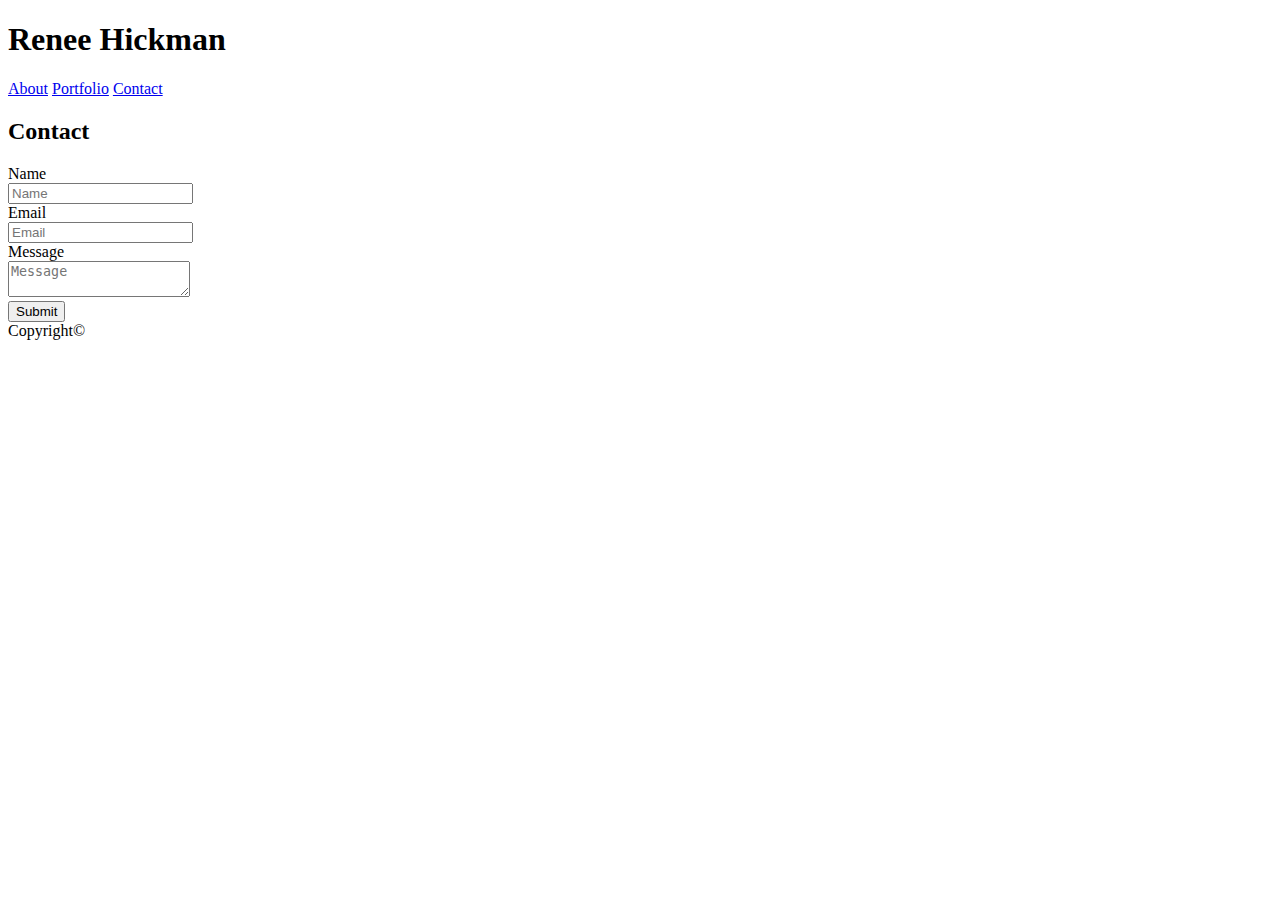
==== contact.html @ ad053a83 "All HTML files coded" ====
<!DOCTYPE html>
<html lang="en">
<head>
    <title>Renee Hickman's Portfolio</title>
</head>

<body>
    <header>
        <h1>Renee Hickman</h1>
        <nav>
            <a href="index.html">About</a>
            <a href="portfolio.html">Portfolio</a>
            <a href="contact.html">Contact</a>
        </nav>
    </header>
    

    <div class="container">
        <section>
            <h2>Contact</h2>

            <div class="contact-form">
            <form action="mailto:renee.hickman@outlook.com" method="post" enctype="text/plain">
                <label>Name</label></br>
                <input name="Name" type="text" placeholder="Name"></br>

                <label>Email</label></br>
                <input name="Email" type="text" placeholder="Email"></br>
                
                <label>Message</label></br>
                <textarea name="Message" placeholder="Message"></textarea></br>

                <input name="Submit" type="submit" class="button" value="Submit">

            </form>
            </div>

        </section>

    </div>

    <footer>
        Copyright&copy;
    </footer>

</body>
</html>
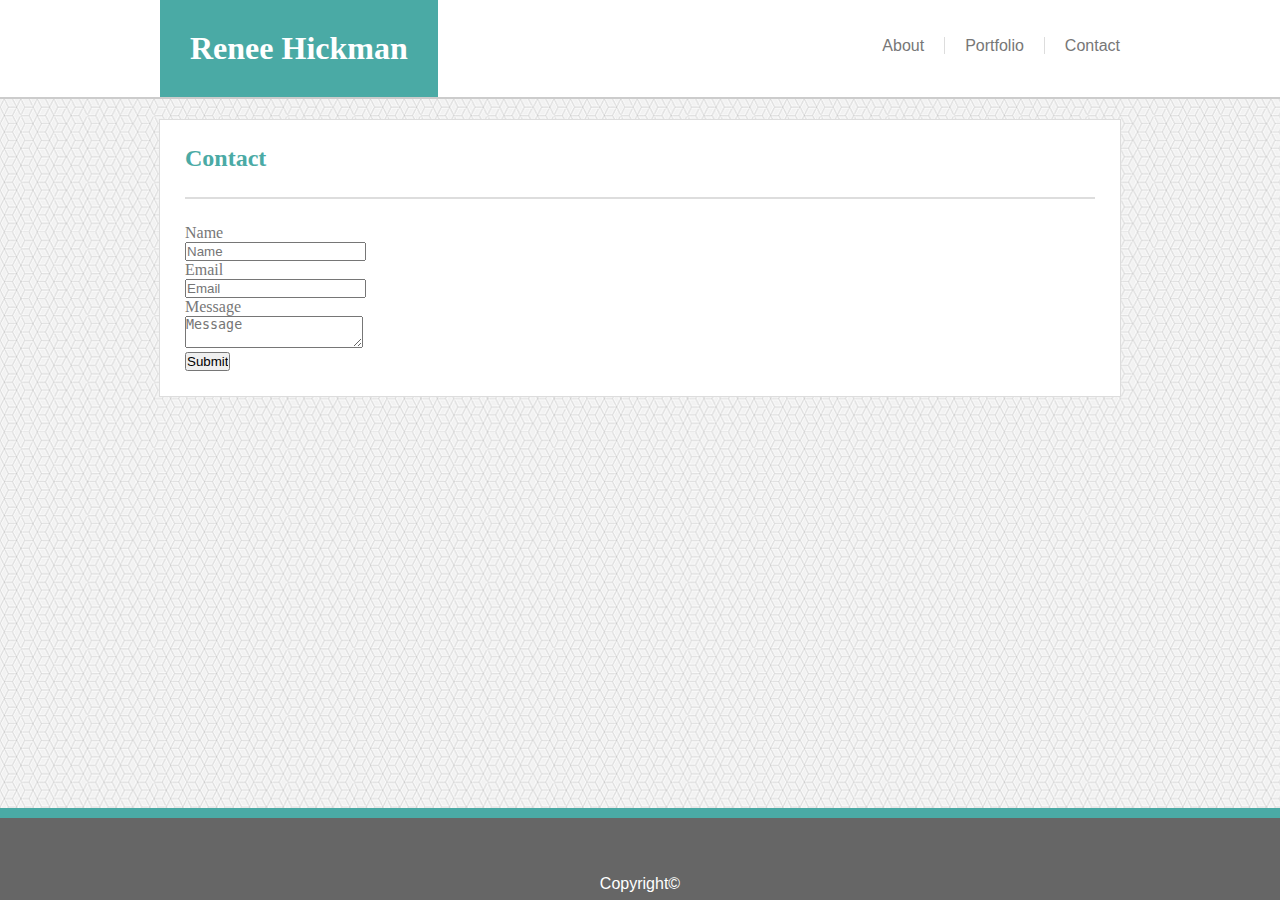
==== commit c72bbe6f: "about and portfolio page styling complete" ====
--- a/contact.html
+++ b/contact.html
@@ -2,21 +2,26 @@
 <html lang="en">
 <head>
     <title>Renee Hickman's Portfolio</title>
+    <link rel="stylesheet" type="text/css" href="assets/css/style.css">
 </head>
 
 <body>
+    <div class="headerWrapper">
     <header>
         <h1>Renee Hickman</h1>
         <nav>
-            <a href="index.html">About</a>
-            <a href="portfolio.html">Portfolio</a>
-            <a href="contact.html">Contact</a>
+            <ul>
+                <li class="border"><a href="index.html" title="About">About</a></li>
+                <li class="border"><a href="portfolio.html" title="Portfolio">Portfolio</a></li>
+                <li class="contact"><a href="contact.html" title="Contact">Contact</a></li>
+            </ul>
         </nav>
     </header>
+    </div>
     
 
-    <div class="container">
-        <section>
+    <div class="contentWrapper">
+        <section id="contact">
             <h2>Contact</h2>
 
             <div class="contact-form">
@@ -35,12 +40,11 @@
             </form>
             </div>
 
-        </section>
-
+        </section>        
     </div>
 
-    <footer>
-        Copyright&copy;
+    <footer class="footer">
+        <p>Copyright&copy;</p>
     </footer>
 
 </body>
--- a/assets/css/style.css
+++ b/assets/css/style.css
@@ -0,0 +1,170 @@
+*{
+    margin:0;
+    padding:0;}
+
+
+ html, body{
+    height:100%;
+ } 
+ 
+ body{
+    display:flex;
+    min-height:100vh;
+    flex-direction:column;
+    color:#777;
+ }
+
+.headerWrapper{
+    background:#fff;
+    border-bottom: 2px solid #cccccc;
+    width:100%;
+    flex:none;
+}
+
+header{
+    max-width:960px;
+    margin:0px auto;
+    padding:0px;
+}
+
+h1{
+    background-color:#4aaaa5;
+    color:#fff;
+    float:left;
+    text-align:center;
+    padding:30px;
+    font-family: 'Georgia', 'Times New Roman', Times, serif, serif;
+    margin:0px auto;
+    
+}
+
+
+nav{
+    float:right;
+    height:95px;
+}
+
+nav ul li{
+    float:left;
+    padding:20px 0px 20px 20px;
+    list-style:none;
+    margin-top:17px;
+}
+
+.contact a{
+    padding-right:0px;
+}
+
+nav ul li a{
+    text-decoration:none;
+    font-family:'Arial', 'Helvetica Neue', Helvetica, sans-serif;
+    padding-right:20px;
+    color:#777;
+}
+
+nav ul li a:hover{
+    color:#4aaaa5;
+}
+
+
+h2{
+    font-family: 'Georgia', 'Times New Roman', Times, serif, serif;
+    color:#4aaaa5;
+    padding-bottom:25px;
+    border-bottom:2px solid #ddd;
+    margin-bottom:25px;
+}
+
+h3{
+    font-family: 'Georgia', 'Times New Roman', Times, serif, serif;
+    color:#fff; 
+    background:#4aaaa5;
+    padding:20px;
+    text-align:center;
+    font-weight:normal;
+    position:relative;
+    top:-75px;
+}
+
+
+.portfolioImg a{
+    text-decoration:none;
+}
+
+.portfolioImg h3:hover{
+    color:#777;
+    background:#ddd;
+}
+
+
+.clearfix{
+    clear:both;
+    
+}
+
+
+
+
+section{
+    max-width:910px;
+    margin:0px auto;
+    background:#fff;
+    margin-top:20px;
+    padding:25px;
+    margin-bottom:25px;
+    border:1px solid #ddd;
+}
+
+.contentWrapper{
+    background-image:url("../images/qbkls.png");
+    max-width:100%;
+    flex:1 0 auto;
+    /*background:#ddd;*/
+}
+
+.footer{
+    background:#666666;
+    text-align:center;
+    padding-top:50px;
+    border-top:10px solid #4aaaa5;
+    flex:none;
+}
+
+p{
+    font-size:1em;
+    font-family:'Arial', 'Helvetica Neue', Helvetica, sans-serif;
+    line-height:200%;
+}
+
+.footer p{
+    font-size:1em;
+    color:#fff;
+}
+
+
+.border a{
+    border-right:1px solid #ddd;
+}
+
+#aboutPic{
+    float:left;
+    padding-right:20px;
+    padding-top:7px;
+}
+
+#portfolio{
+    padding-bottom:60px;
+}
+
+
+#about{
+    padding-bottom:40px;
+}
+
+.portfolioImg{
+    display:inline-block;
+    width: 274px;
+    height:206px;
+    padding-right:40px;
+    padding-bottom:40px;
+}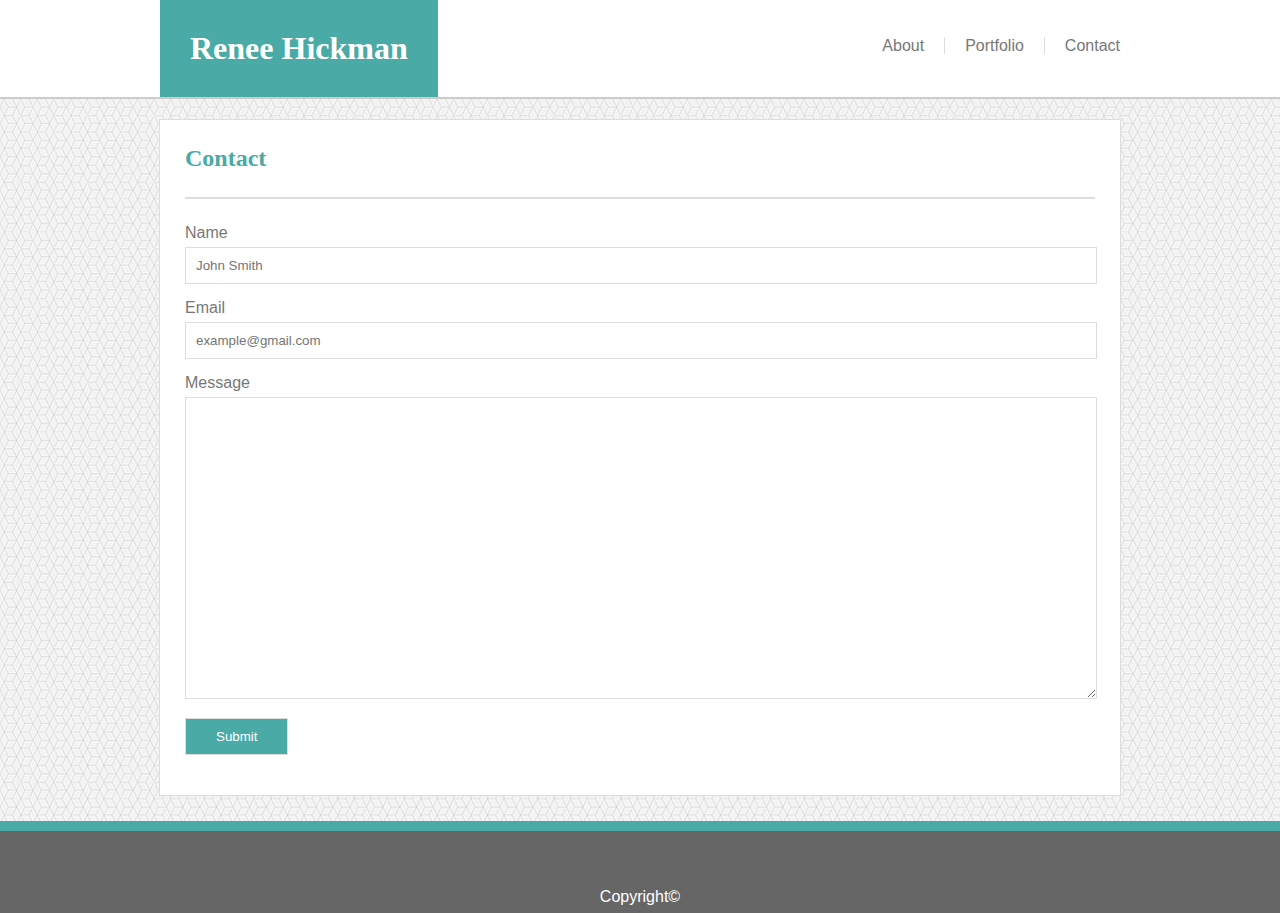
==== commit 8bc450f9: "finished draft files Nov 25" ====
--- a/contact.html
+++ b/contact.html
@@ -21,21 +21,21 @@
     
 
     <div class="contentWrapper">
-        <section id="contact">
+        <section id="contactSection">
             <h2>Contact</h2>
 
             <div class="contact-form">
             <form action="mailto:renee.hickman@outlook.com" method="post" enctype="text/plain">
                 <label>Name</label></br>
-                <input name="Name" type="text" placeholder="Name"></br>
+                <input id="name" type="text" placeholder="John Smith"></br>
 
                 <label>Email</label></br>
-                <input name="Email" type="text" placeholder="Email"></br>
+                <input id="email" type="text" placeholder="example@gmail.com"></br>
                 
                 <label>Message</label></br>
-                <textarea name="Message" placeholder="Message"></textarea></br>
+                <textarea id="message"></textarea></br>
 
-                <input name="Submit" type="submit" class="button" value="Submit">
+                <input id="submit" type="submit" class="button" value="Submit">
 
             </form>
             </div>
--- a/assets/css/style.css
+++ b/assets/css/style.css
@@ -67,6 +67,7 @@
 }
 
 
+
 h2{
     font-family: 'Georgia', 'Times New Roman', Times, serif, serif;
     color:#4aaaa5;
@@ -167,4 +168,44 @@
     height:206px;
     padding-right:40px;
     padding-bottom:40px;
-}+}
+
+
+.contact-form{
+    width:100%;
+    margin:0px auto;
+}
+
+label{
+    font-family:'Arial', 'Helvetica Neue', Helvetica, sans-serif;
+    
+}
+
+input{
+    margin:5px 0px 15px 0px;
+    padding:10px 10px;
+    border:1px solid #ddd;
+    max-width:890px;
+}
+
+
+
+input[type=text], textarea{
+	background:#fff;
+    color:#000;
+    width:100%;
+    outline:none;}
+    
+
+textarea{
+    height:300px;
+    margin: 5px 0px 10px 0px;
+    border:1px solid #ddd;
+}
+
+#submit{
+    background:#4aaaa5;
+    padding:10px 30px;
+    color:#fff
+}
+       
